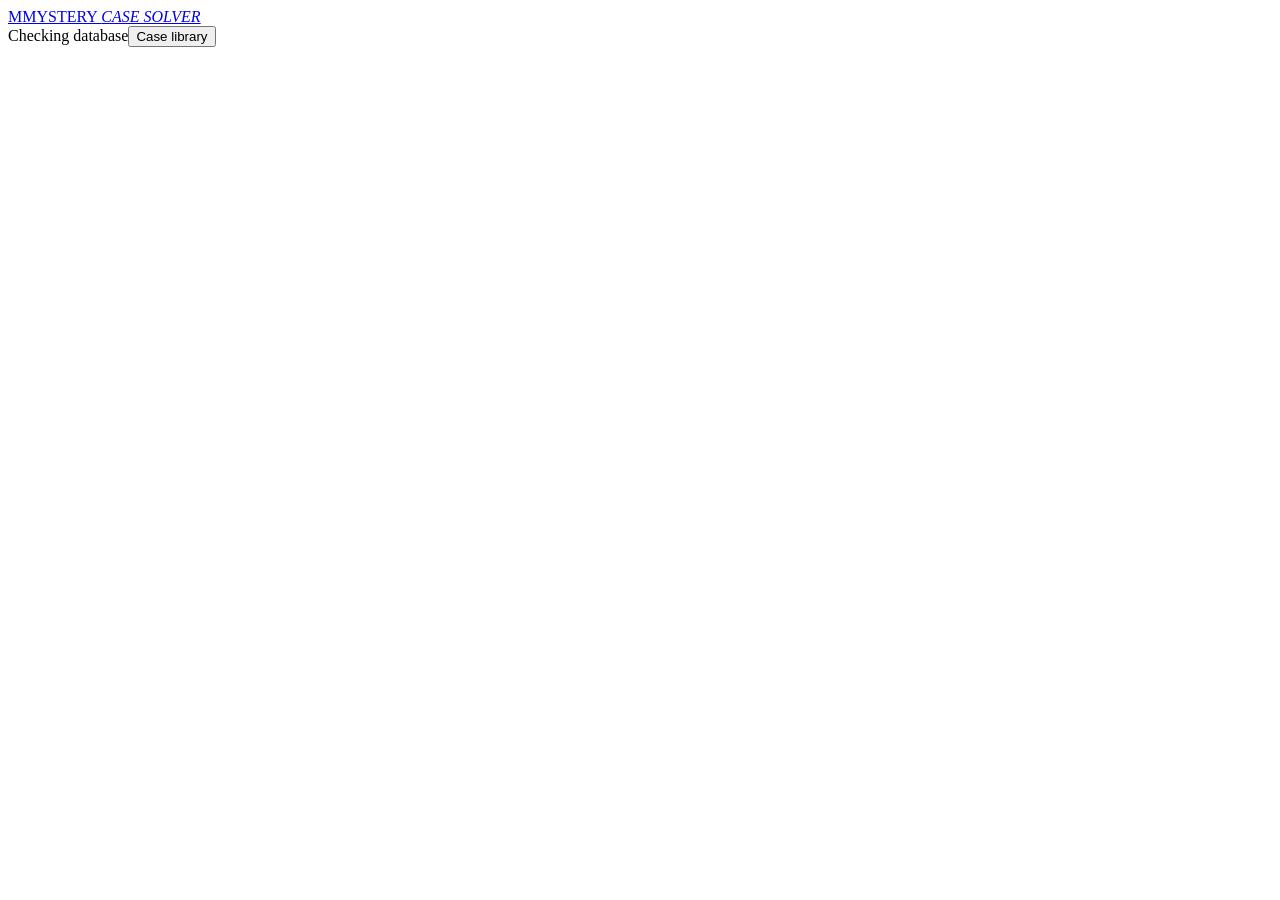
==== frontend/index.html @ d8575f2a "Prepare Mystery Case Solver project" ====
<!doctype html>
<html lang="en">
<head>
  <meta charset="utf-8">
  <meta name="viewport" content="width=device-width, initial-scale=1">
  <meta name="theme-color" content="#171717">
  <title>Mystery Case Solver</title>
  <link rel="preconnect" href="https://fonts.googleapis.com">
  <link rel="preconnect" href="https://fonts.gstatic.com" crossorigin>
  <link href="https://fonts.googleapis.com/css2?family=DM+Sans:wght@400;500;600;700&family=Playfair+Display:wght@500;600;700&display=swap" rel="stylesheet">
  <link rel="stylesheet" href="/css/style.css">
</head>
<body>
  <header class="topbar">
    <a class="brand" href="/"><span class="brand-mark">M</span><span>MYSTERY <em>CASE SOLVER</em></span></a>
    <div class="topbar-right"><span class="connection-dot" id="db-dot"></span><span id="db-label">Checking database</span><button class="text-button" id="library-link">Case library</button></div>
  </header>
  <main id="app" aria-live="polite"></main>
  <div class="toast" id="toast" role="status"></div>
  <script src="/js/app.js" defer></script>
</body>
</html>
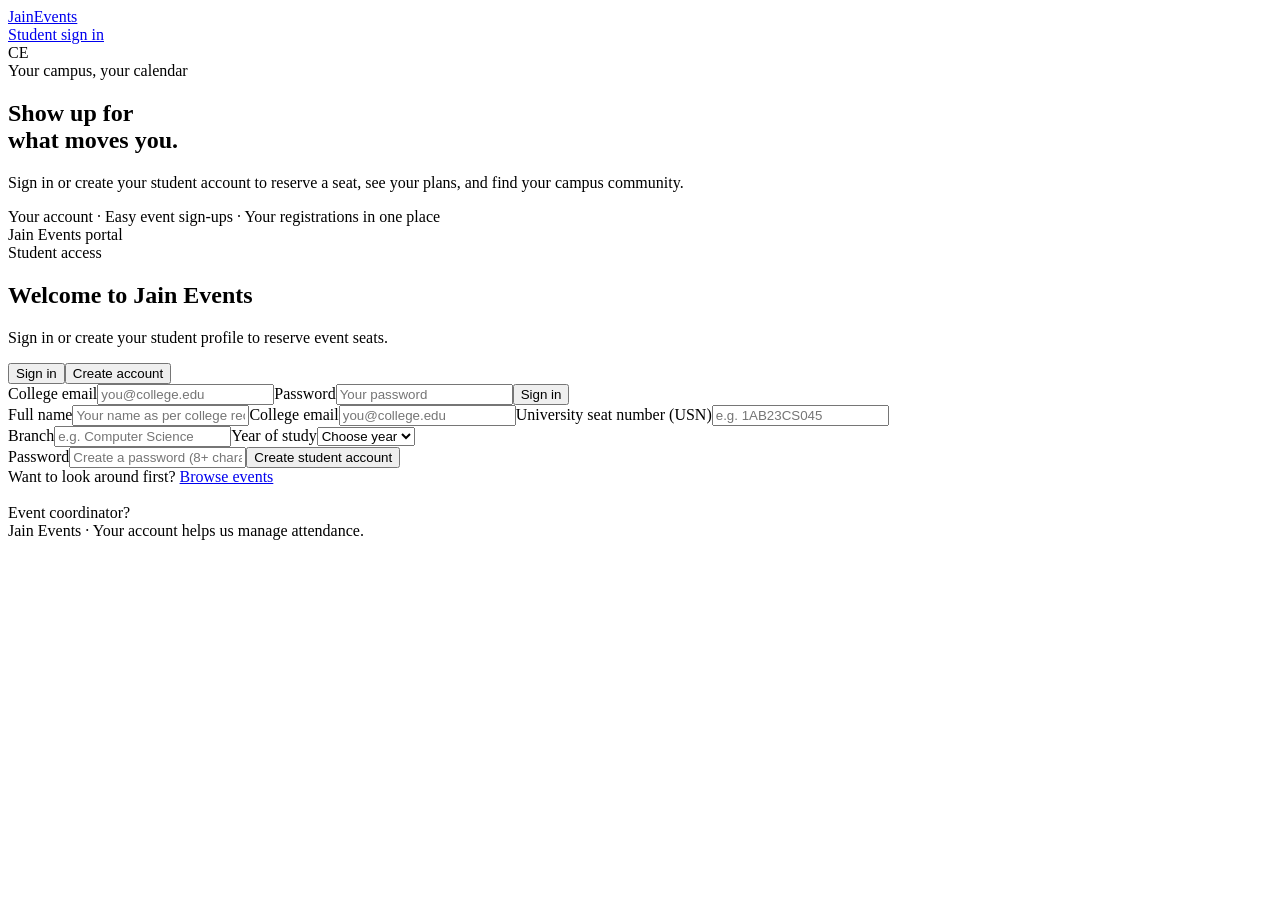
==== commit 4031bbfb: "Replace Mystery Case Solver with Jain Events portal" ====
--- a/frontend/index.html
+++ b/frontend/index.html
@@ -1,22 +1,7 @@
 <!doctype html>
 <html lang="en">
-<head>
-  <meta charset="utf-8">
-  <meta name="viewport" content="width=device-width, initial-scale=1">
-  <meta name="theme-color" content="#171717">
-  <title>Mystery Case Solver</title>
-  <link rel="preconnect" href="https://fonts.googleapis.com">
-  <link rel="preconnect" href="https://fonts.gstatic.com" crossorigin>
-  <link href="https://fonts.googleapis.com/css2?family=DM+Sans:wght@400;500;600;700&family=Playfair+Display:wght@500;600;700&display=swap" rel="stylesheet">
-  <link rel="stylesheet" href="/css/style.css">
-</head>
-<body>
-  <header class="topbar">
-    <a class="brand" href="/"><span class="brand-mark">M</span><span>MYSTERY <em>CASE SOLVER</em></span></a>
-    <div class="topbar-right"><span class="connection-dot" id="db-dot"></span><span id="db-label">Checking database</span><button class="text-button" id="library-link">Case library</button></div>
-  </header>
-  <main id="app" aria-live="polite"></main>
-  <div class="toast" id="toast" role="status"></div>
-  <script src="/js/app.js" defer></script>
-</body>
-</html>
+<head><meta charset="utf-8"><meta name="viewport" content="width=device-width, initial-scale=1"><meta name="theme-color" content="#f6f7fb"><title>Student access | Jain Events</title><link rel="stylesheet" href="/static/style.css"></head>
+<body data-page="student-login"><header class="site-header"><a class="brand" href="/">Jain<span>Events</span></a><nav><a class="active" href="/student-login">Student sign in</a></nav></header>
+<main class="auth-shell student-auth"><section class="auth-aside student-aside"><div class="auth-brand-mark">CE</div><div class="eyebrow">Your campus, your calendar</div><h1>Show up for<br><span>what moves you.</span></h1><p>Sign in or create your student account to reserve a seat, see your plans, and find your campus community.</p><div class="auth-aside-note">Your account · Easy event sign-ups · Your registrations in one place</div></section><section class="auth-card student-auth-card"><div class="back-link">Jain Events portal</div><div class="eyebrow">Student access</div><h2 id="student-auth-title">Welcome to Jain Events</h2><p id="student-auth-copy">Sign in or create your student profile to reserve event seats.</p><div class="auth-tabs"><button type="button" class="auth-tab active" data-auth-tab="login">Sign in</button><button type="button" class="auth-tab" data-auth-tab="signup">Create account</button></div>
+<form id="student-login-form" class="stack-form"><label>College email<input name="email" type="email" autocomplete="email" required placeholder="you@college.edu"></label><label>Password<input name="password" type="password" autocomplete="current-password" required placeholder="Your password"></label><button class="button primary auth-submit">Sign in</button></form>
+<form id="student-signup-form" class="stack-form hidden"><label>Full name<input name="studentName" autocomplete="name" required minlength="2" maxlength="100" placeholder="Your name as per college records"></label><label>College email<input name="email" type="email" autocomplete="email" required placeholder="you@college.edu"></label><label>University seat number (USN)<input name="usn" required minlength="4" maxlength="30" placeholder="e.g. 1AB23CS045"></label><div class="form-row"><label>Branch<input name="branch" required minlength="2" maxlength="80" placeholder="e.g. Computer Science"></label><label>Year of study<select name="year" required><option value="">Choose year</option><option value="1">1st year</option><option value="2">2nd year</option><option value="3">3rd year</option><option value="4">4th year</option></select></label></div><label>Password<input name="password" type="password" autocomplete="new-password" required minlength="8" maxlength="256" placeholder="Create a password (8+ characters)"></label><button class="button primary auth-submit">Create student account</button></form><div class="auth-help">Want to look around first? <a href="/events">Browse events</a><br><br>Event coordinator? </div></section></main><footer class="site-footer">Jain Events <span>· Your account helps us manage attendance.</span></footer><div id="toast" class="toast" role="status"></div><script src="/static/app.js" defer></script></body></html>
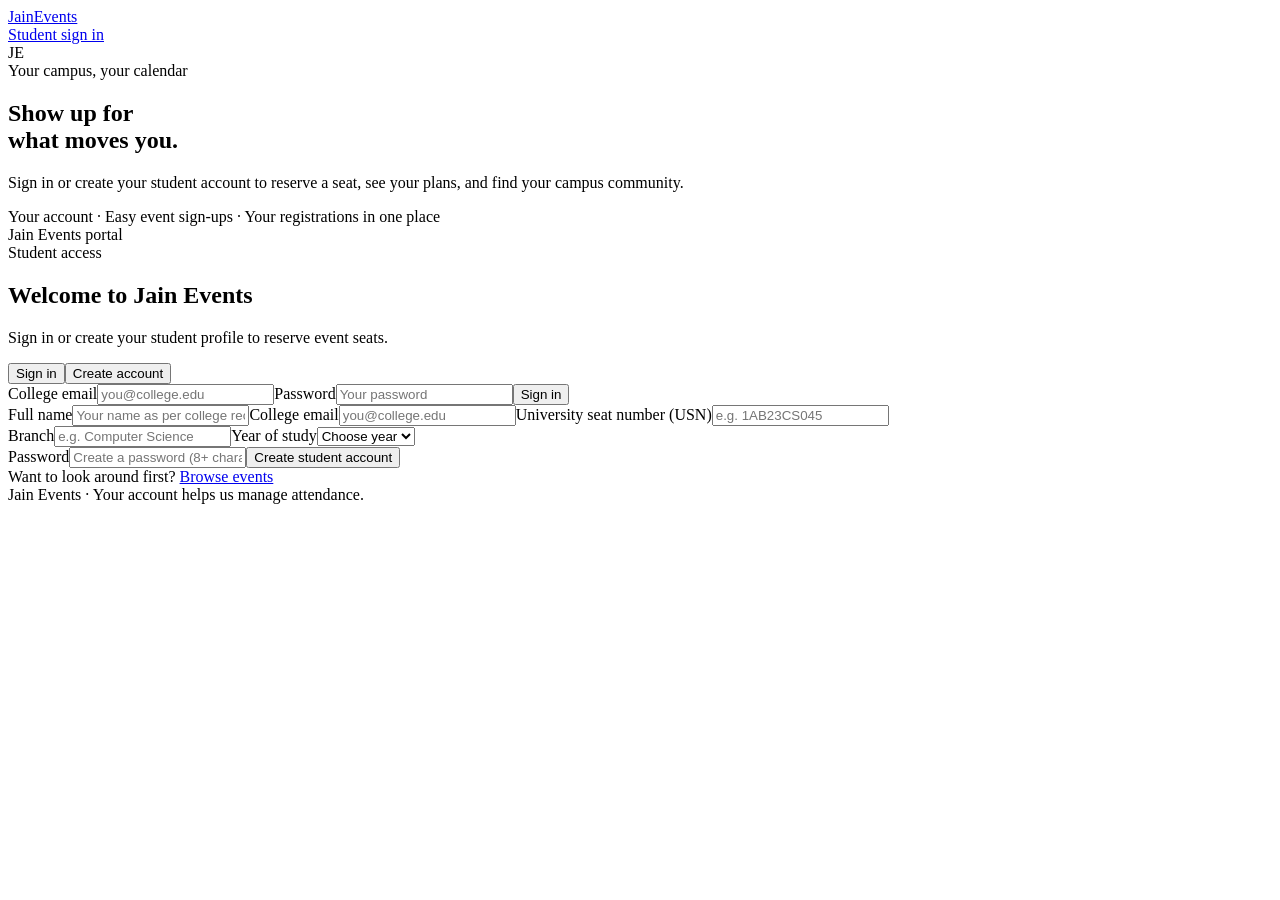
==== commit 43d45cb9: "Add Jain Events portal and MongoDB aggregations" ====
--- a/frontend/index.html
+++ b/frontend/index.html
@@ -1,7 +1,7 @@
 <!doctype html>
 <html lang="en">
-<head><meta charset="utf-8"><meta name="viewport" content="width=device-width, initial-scale=1"><meta name="theme-color" content="#f6f7fb"><title>Student access | Jain Events</title><link rel="stylesheet" href="/static/style.css"></head>
+<head><meta charset="utf-8"><meta name="viewport" content="width=device-width, initial-scale=1"><meta name="theme-color" content="#f6f7fb"><title>Student access | Jain Events</title><link rel="stylesheet" href="/static/style.css?v=20261012"></head>
 <body data-page="student-login"><header class="site-header"><a class="brand" href="/">Jain<span>Events</span></a><nav><a class="active" href="/student-login">Student sign in</a></nav></header>
-<main class="auth-shell student-auth"><section class="auth-aside student-aside"><div class="auth-brand-mark">CE</div><div class="eyebrow">Your campus, your calendar</div><h1>Show up for<br><span>what moves you.</span></h1><p>Sign in or create your student account to reserve a seat, see your plans, and find your campus community.</p><div class="auth-aside-note">Your account · Easy event sign-ups · Your registrations in one place</div></section><section class="auth-card student-auth-card"><div class="back-link">Jain Events portal</div><div class="eyebrow">Student access</div><h2 id="student-auth-title">Welcome to Jain Events</h2><p id="student-auth-copy">Sign in or create your student profile to reserve event seats.</p><div class="auth-tabs"><button type="button" class="auth-tab active" data-auth-tab="login">Sign in</button><button type="button" class="auth-tab" data-auth-tab="signup">Create account</button></div>
+<main class="auth-shell student-auth"><section class="auth-aside student-aside"><div class="auth-brand-mark">JE</div><div class="eyebrow">Your campus, your calendar</div><h1>Show up for<br><span>what moves you.</span></h1><p>Sign in or create your student account to reserve a seat, see your plans, and find your campus community.</p><div class="auth-aside-note">Your account · Easy event sign-ups · Your registrations in one place</div></section><section class="auth-card student-auth-card"><div class="back-link">Jain Events portal</div><div class="eyebrow">Student access</div><h2 id="student-auth-title">Welcome to Jain Events</h2><p id="student-auth-copy">Sign in or create your student profile to reserve event seats.</p><div class="auth-tabs"><button type="button" class="auth-tab active" data-auth-tab="login">Sign in</button><button type="button" class="auth-tab" data-auth-tab="signup">Create account</button></div>
 <form id="student-login-form" class="stack-form"><label>College email<input name="email" type="email" autocomplete="email" required placeholder="you@college.edu"></label><label>Password<input name="password" type="password" autocomplete="current-password" required placeholder="Your password"></label><button class="button primary auth-submit">Sign in</button></form>
-<form id="student-signup-form" class="stack-form hidden"><label>Full name<input name="studentName" autocomplete="name" required minlength="2" maxlength="100" placeholder="Your name as per college records"></label><label>College email<input name="email" type="email" autocomplete="email" required placeholder="you@college.edu"></label><label>University seat number (USN)<input name="usn" required minlength="4" maxlength="30" placeholder="e.g. 1AB23CS045"></label><div class="form-row"><label>Branch<input name="branch" required minlength="2" maxlength="80" placeholder="e.g. Computer Science"></label><label>Year of study<select name="year" required><option value="">Choose year</option><option value="1">1st year</option><option value="2">2nd year</option><option value="3">3rd year</option><option value="4">4th year</option></select></label></div><label>Password<input name="password" type="password" autocomplete="new-password" required minlength="8" maxlength="256" placeholder="Create a password (8+ characters)"></label><button class="button primary auth-submit">Create student account</button></form><div class="auth-help">Want to look around first? <a href="/events">Browse events</a><br><br>Event coordinator? </div></section></main><footer class="site-footer">Jain Events <span>· Your account helps us manage attendance.</span></footer><div id="toast" class="toast" role="status"></div><script src="/static/app.js" defer></script></body></html>
+<form id="student-signup-form" class="stack-form hidden"><label>Full name<input name="studentName" autocomplete="name" required minlength="2" maxlength="100" placeholder="Your name as per college records"></label><label>College email<input name="email" type="email" autocomplete="email" required placeholder="you@college.edu"></label><label>University seat number (USN)<input name="usn" required minlength="4" maxlength="30" placeholder="e.g. 1AB23CS045"></label><div class="form-row"><label>Branch<input name="branch" required minlength="2" maxlength="80" placeholder="e.g. Computer Science"></label><label>Year of study<select name="year" required><option value="">Choose year</option><option value="1">1st year</option><option value="2">2nd year</option><option value="3">3rd year</option><option value="4">4th year</option></select></label></div><label>Password<input name="password" type="password" autocomplete="new-password" required minlength="8" maxlength="256" placeholder="Create a password (8+ characters)"></label><button class="button primary auth-submit">Create student account</button></form><div class="auth-help">Want to look around first? <a href="/events">Browse events</a></div></section></main><footer class="site-footer">Jain Events <span>· Your account helps us manage attendance.</span></footer><div id="toast" class="toast" role="status"></div><script src="/static/app.js?v=20261012" defer></script></body></html>
